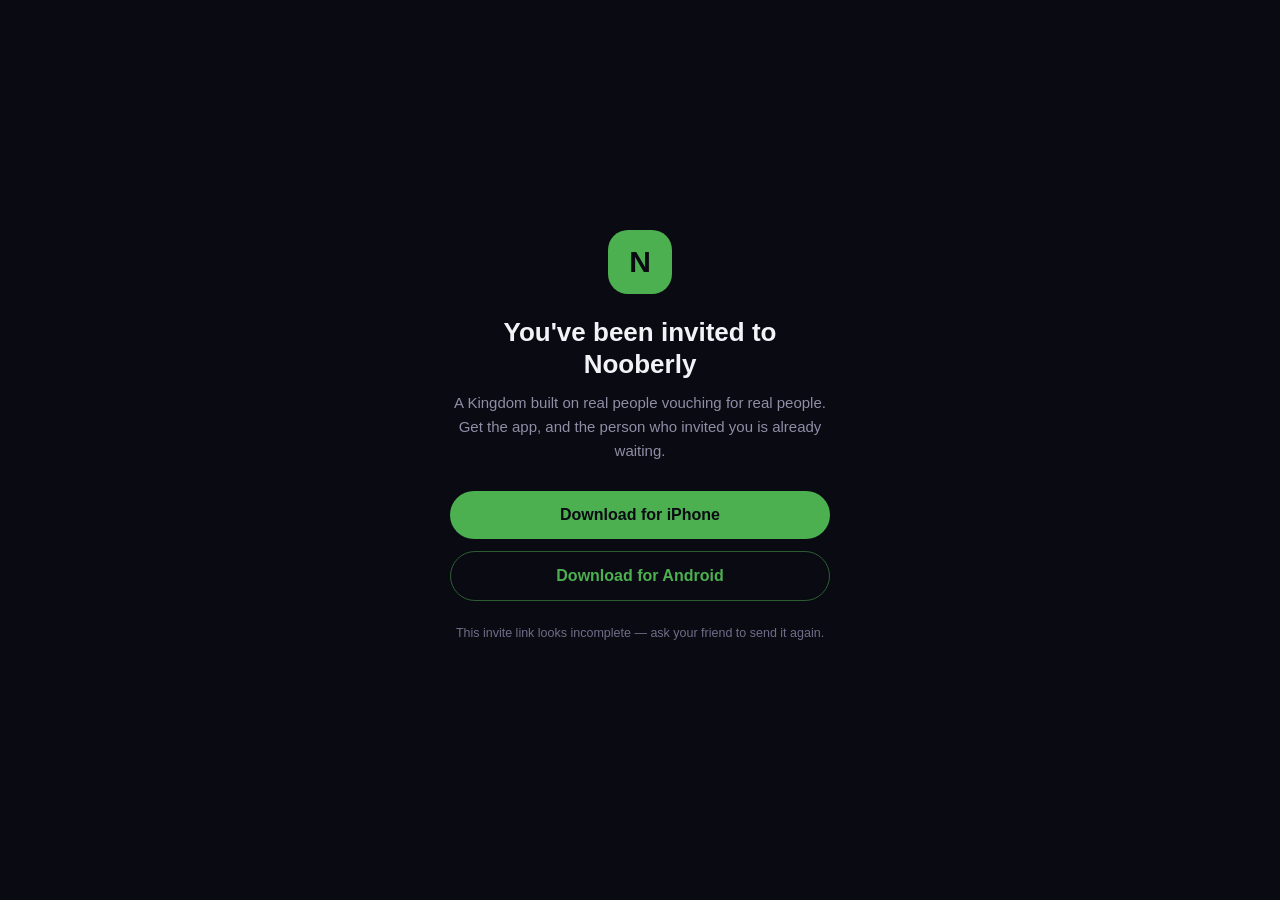
==== invite/index.html @ 4b250def "Invite links: App Links + Universal Links verification and the /invite landing page The app's QR cod" ====
<!doctype html>
<html lang="en">
<head>
<meta charset="utf-8">
<meta name="viewport" content="width=device-width, initial-scale=1">
<title>Join the Kingdom · Nooberly</title>
<style>
  :root { color-scheme: dark; }
  * { box-sizing: border-box; }
  body {
    margin: 0; min-height: 100vh; background: #0a0a12; color: #f2f2f7;
    font-family: -apple-system, BlinkMacSystemFont, "Segoe UI", Roboto, sans-serif;
    display: flex; align-items: center; justify-content: center; padding: 24px;
  }
  main { width: 100%; max-width: 380px; text-align: center; }
  h1 { font-size: 26px; font-weight: 600; margin: 0 0 10px; line-height: 1.25; }
  p  { color: #8e8ea6; font-size: 15px; line-height: 1.6; margin: 0 0 28px; }
  .mark {
    width: 64px; height: 64px; border-radius: 20px; margin: 0 auto 22px;
    background: #4CAF50; display: flex; align-items: center; justify-content: center;
    font-size: 30px; font-weight: 700; color: #0a0a12;
  }
  a.btn {
    display: block; padding: 15px 20px; border-radius: 27px; text-decoration: none;
    font-size: 16px; font-weight: 600; margin-bottom: 12px;
    background: #4CAF50; color: #0a0a12;
  }
  a.alt { background: transparent; color: #4CAF50; border: 1.5px solid rgba(76,175,80,0.5); }
  .fine { color: #6e6e88; font-size: 12.5px; line-height: 1.6; margin-top: 22px; }
</style>
</head>
<body>
<main>
  <div class="mark">N</div>
  <h1>You've been invited to Nooberly</h1>
  <p>A Kingdom built on real people vouching for real people. Get the app, and the person who invited you is already waiting.</p>

  <a class="btn" id="primary" href="#">Get Nooberly</a>
  <a class="btn alt" id="secondary" href="#">Other platform</a>

  <p class="fine" id="already">Already have the app? Open it and scan their code from Profile → My QR Code.</p>
</main>

<script>
(function () {
  // The invite id is the last path segment: /invite/<uuid>
  var id = (location.pathname.split('/').filter(Boolean).pop() || '').trim();
  var valid = /^[0-9a-fA-F-]{36}$/.test(id);

  var APP_STORE = 'https://apps.apple.com/app/id6779643818';
  // THE REFERRER IS THE WHOLE POINT on Android: Play carries this string through
  // the install, and the app reads it back with the Play Install Referrer API —
  // which is how a person who did not have the app yet still arrives attributed.
  // iOS has no equivalent; that side needs a deferred-deep-link service.
  var PLAY = 'https://play.google.com/store/apps/details?id=com.nooberly.app'
           + (valid ? '&referrer=' + encodeURIComponent('invite=' + id) : '');

  var ua = navigator.userAgent || '';
  var isIOS = /iPad|iPhone|iPod/.test(ua) || (/Mac/.test(ua) && navigator.maxTouchPoints > 1);
  var isAndroid = /Android/.test(ua);

  var primary = document.getElementById('primary');
  var secondary = document.getElementById('secondary');

  if (isIOS) {
    primary.href = APP_STORE; primary.textContent = 'Get Nooberly for iPhone';
    secondary.href = PLAY;    secondary.textContent = 'Android instead';
  } else if (isAndroid) {
    primary.href = PLAY;      primary.textContent = 'Get Nooberly for Android';
    secondary.href = APP_STORE; secondary.textContent = 'iPhone instead';
  } else {
    primary.href = APP_STORE;   primary.textContent = 'Download for iPhone';
    secondary.href = PLAY;      secondary.textContent = 'Download for Android';
  }

  // If the app IS installed, the OS intercepts this URL before the page ever
  // loads (App Links / Universal Links). Reaching this script means it is not
  // installed — so never try to force a scheme redirect here: on iOS it throws
  // an ugly "cannot open page" dialog over an otherwise fine landing page.
  if (!valid) {
    document.getElementById('already').textContent =
      'This invite link looks incomplete — ask your friend to send it again.';
  }
})();
</script>
</body>
</html>
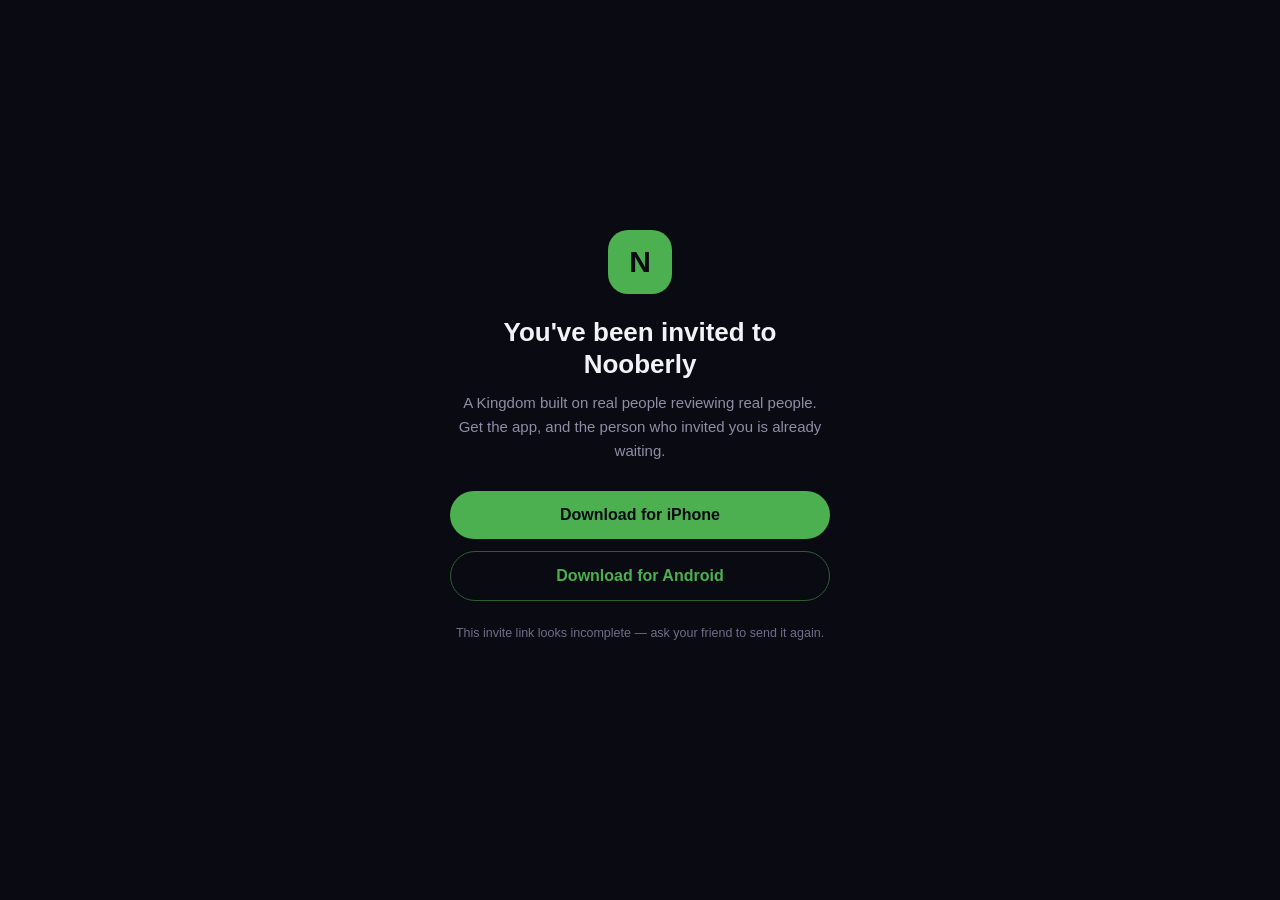
==== commit 44e5d5a7: "Terms and Privacy: the star. Draft, not pushed. Set both Last modified dates on the day of the push." ====
--- a/invite/index.html
+++ b/invite/index.html
@@ -33,7 +33,7 @@
 <main>
   <div class="mark">N</div>
   <h1>You've been invited to Nooberly</h1>
-  <p>A Kingdom built on real people vouching for real people. Get the app, and the person who invited you is already waiting.</p>
+  <p>A Kingdom built on real people reviewing real people. Get the app, and the person who invited you is already waiting.</p>
 
   <a class="btn" id="primary" href="#">Get Nooberly</a>
   <a class="btn alt" id="secondary" href="#">Other platform</a>
@@ -48,10 +48,13 @@
   var valid = /^[0-9a-fA-F-]{36}$/.test(id);
 
   var APP_STORE = 'https://apps.apple.com/app/id6779643818';
-  // THE REFERRER IS THE WHOLE POINT on Android: Play carries this string through
-  // the install, and the app reads it back with the Play Install Referrer API —
-  // which is how a person who did not have the app yet still arrives attributed.
-  // iOS has no equivalent; that side needs a deferred-deep-link service.
+  // Play carries this string through the install. NOTHING READS IT BACK YET:
+  // there is no Play Install Referrer library in the app (checked 08-23), so
+  // today the referrer is written and then dropped on the floor. It is sent
+  // anyway because it costs nothing and the install it rides on cannot be
+  // re-run later. Until a reader exists, someone who installs from this page
+  // arrives UNATTRIBUTED — they credit their inviter inside the app instead.
+  // iOS has no equivalent mechanism at all.
   var PLAY = 'https://play.google.com/store/apps/details?id=com.nooberly.app'
            + (valid ? '&referrer=' + encodeURIComponent('invite=' + id) : '');
 
